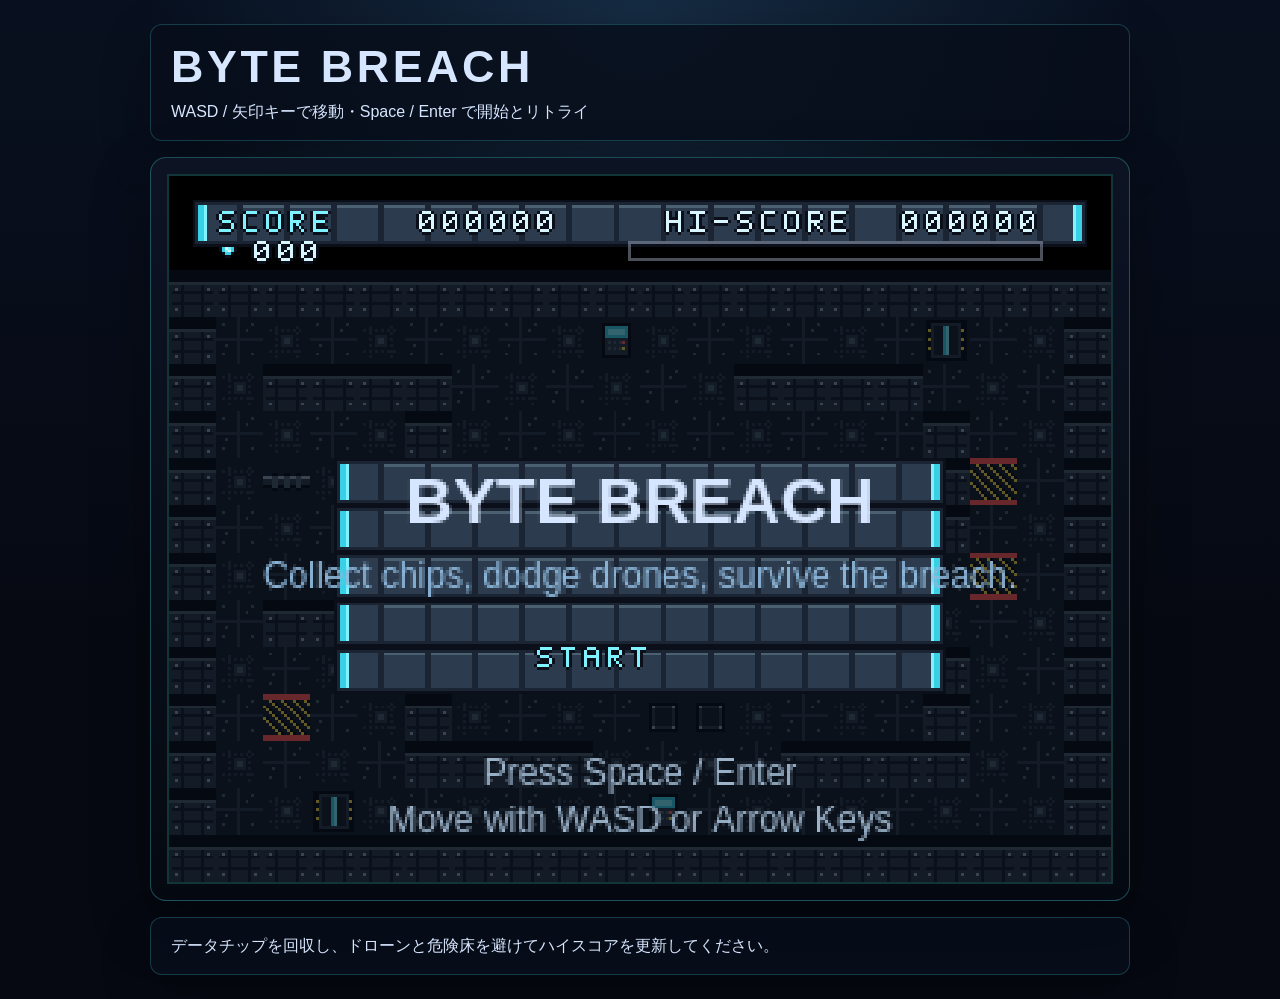
==== index.html @ 0e64683b "feat: implement BYTE BREACH static game Agent-Logs-Url: https://github.com/halc8312/FreeGame_github_" ====
<!DOCTYPE html>
<html lang="ja">
  <head>
    <meta charset="UTF-8" />
    <meta name="viewport" content="width=device-width, initial-scale=1.0" />
    <meta
      name="description"
      content="BYTE BREACH - GitHub Pages で遊べる 1 画面スコアアタック型収集アクション"
    />
    <title>BYTE BREACH</title>
    <link rel="stylesheet" href="./css/styles.css" />
  </head>
  <body>
    <main class="shell">
      <header class="shell__header">
        <h1>BYTE BREACH</h1>
        <p>WASD / 矢印キーで移動・Space / Enter で開始とリトライ</p>
      </header>
      <section class="game-frame" aria-label="BYTE BREACH game area">
        <canvas id="game" width="320" height="240"></canvas>
      </section>
      <section class="shell__notes">
        <p>データチップを回収し、ドローンと危険床を避けてハイスコアを更新してください。</p>
      </section>
    </main>
    <script type="module" src="./js/game.js"></script>
  </body>
</html>
---- css/styles.css ----
:root {
  color-scheme: dark;
  --bg: #060912;
  --panel: #0b1220;
  --edge: #3a5276;
  --text: #d7e6ff;
  --accent: #53f5ff;
}

* {
  box-sizing: border-box;
}

html,
body {
  margin: 0;
  min-height: 100%;
  background:
    radial-gradient(circle at top, rgba(47, 95, 133, 0.35), transparent 42%),
    linear-gradient(180deg, #08101f 0%, var(--bg) 65%);
  color: var(--text);
  font-family: Arial, Helvetica, sans-serif;
}

body {
  display: grid;
  place-items: center;
  padding: 24px;
}

.shell {
  width: min(100%, 980px);
  display: grid;
  gap: 16px;
}

.shell__header,
.shell__notes {
  background: rgba(8, 14, 26, 0.82);
  border: 1px solid rgba(83, 245, 255, 0.2);
  border-radius: 12px;
  padding: 16px 20px;
  box-shadow: 0 18px 48px rgba(0, 0, 0, 0.28);
}

.shell__header h1 {
  margin: 0 0 8px;
  font-size: clamp(1.8rem, 4vw, 2.8rem);
  letter-spacing: 0.08em;
}

.shell__header p,
.shell__notes p {
  margin: 0;
  line-height: 1.5;
}

.game-frame {
  display: grid;
  place-items: center;
  background: linear-gradient(180deg, rgba(13, 20, 36, 0.95), rgba(5, 10, 18, 0.98));
  border: 1px solid rgba(83, 245, 255, 0.28);
  border-radius: 16px;
  padding: 16px;
  box-shadow: 0 24px 56px rgba(0, 0, 0, 0.35);
  overflow: auto;
}

canvas {
  width: min(100%, 960px);
  height: auto;
  aspect-ratio: 4 / 3;
  image-rendering: pixelated;
  image-rendering: crisp-edges;
  background: #000;
  border: 2px solid rgba(83, 245, 255, 0.22);
}

@media (max-width: 720px) {
  body {
    padding: 12px;
  }

  .shell__header,
  .shell__notes,
  .game-frame {
    padding: 12px;
  }
}
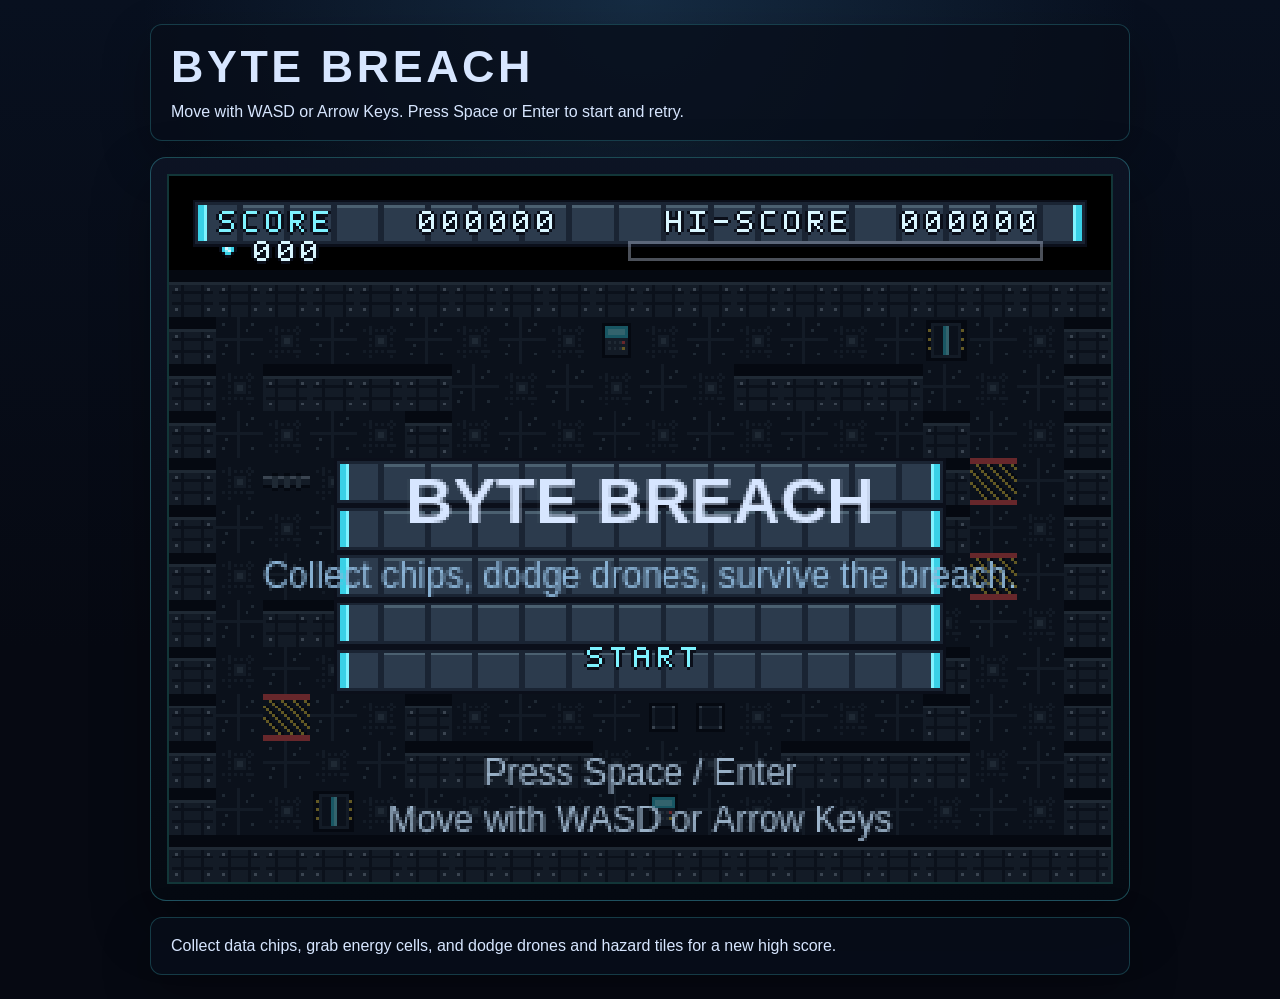
==== commit a4fc36a9: "fix: polish BYTE BREACH UI text and labels Agent-Logs-Url: https://github.com/halc8312/FreeGame_gith" ====
--- a/index.html
+++ b/index.html
@@ -1,5 +1,5 @@
 <!DOCTYPE html>
-<html lang="ja">
+<html lang="en">
   <head>
     <meta charset="UTF-8" />
     <meta name="viewport" content="width=device-width, initial-scale=1.0" />
@@ -14,13 +14,13 @@
     <main class="shell">
       <header class="shell__header">
         <h1>BYTE BREACH</h1>
-        <p>WASD / 矢印キーで移動・Space / Enter で開始とリトライ</p>
+        <p>Move with WASD or Arrow Keys. Press Space or Enter to start and retry.</p>
       </header>
       <section class="game-frame" aria-label="BYTE BREACH game area">
         <canvas id="game" width="320" height="240"></canvas>
       </section>
       <section class="shell__notes">
-        <p>データチップを回収し、ドローンと危険床を避けてハイスコアを更新してください。</p>
+        <p>Collect data chips, grab energy cells, and dodge drones and hazard tiles for a new high score.</p>
       </section>
     </main>
     <script type="module" src="./js/game.js"></script>
